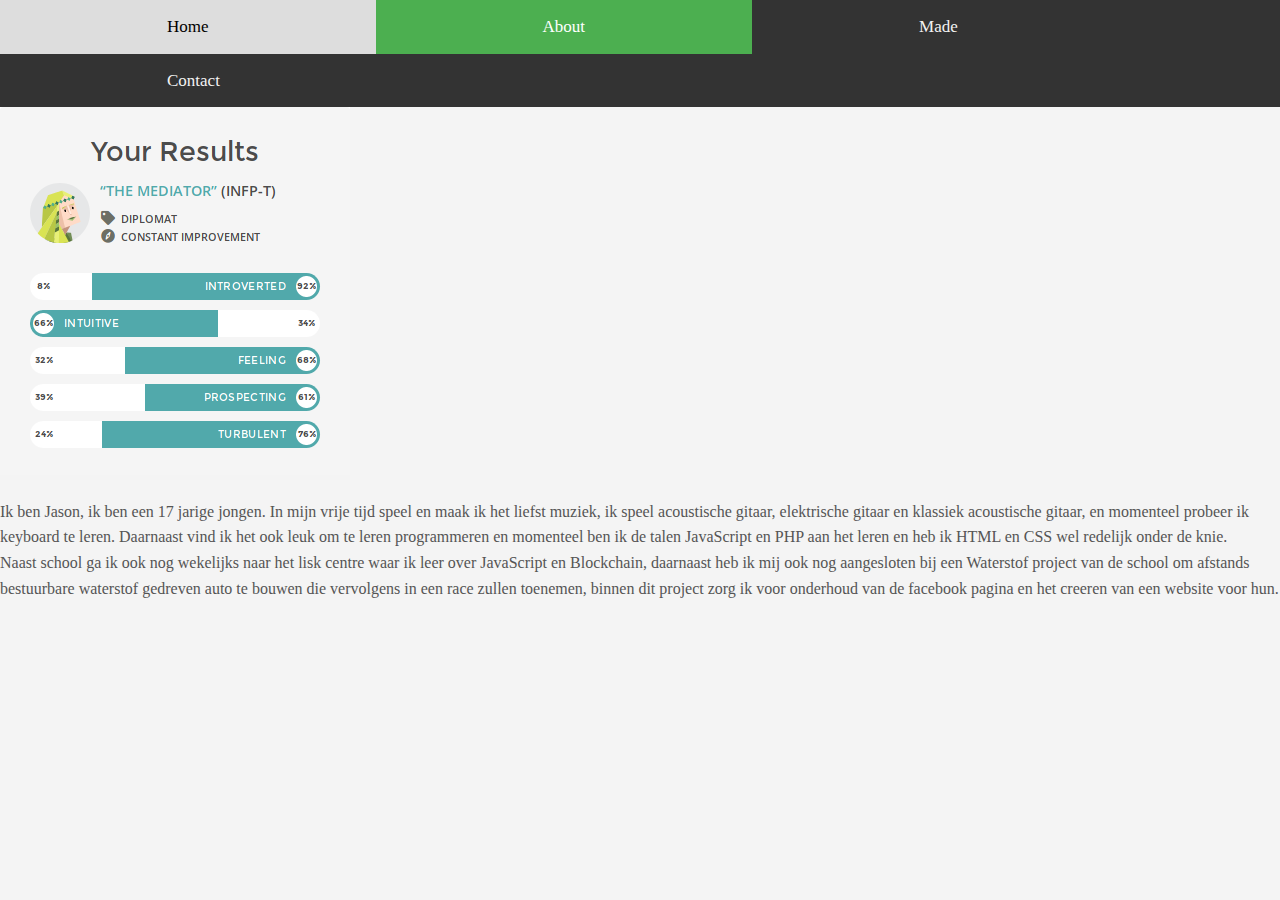
==== about.html @ 439f44f7 "Add files via upload" ====
<!DOCTYPE html>
	<html>
		<head>
			<title>about</title>
			<link rel="stylesheet" type="text/css" href="css/style.css">
			<meta charset="utf-8">
			<meta name="viewport" content="width = device-width, initial-scale=1.0">
		</head>
			<body>

				<div class="container">
				<div class="topnav">
						<a href="index.html">Home</a>
						<a class="active" href= "about.html">About</a>
						<a href= "made.html">Made</a>
						<a href= "#">Contact</a>
				</div>
				</div>

				<img src="images/mediator.jpg">

				<p>
					Ik ben Jason, ik ben een 17 jarige jongen. In mijn vrije tijd 
					speel en maak ik het liefst muziek, ik speel acoustische gitaar, elektrische gitaar en klassiek acoustische gitaar, en momenteel probeer ik keyboard te leren. Daarnaast vind ik het ook leuk om te leren programmeren en momenteel ben ik de talen JavaScript en PHP aan het leren en heb ik HTML en CSS wel redelijk onder de knie. <br>

					Naast school ga ik ook nog wekelijks naar het lisk centre waar ik leer over JavaScript en Blockchain, daarnaast heb ik mij ook nog aangesloten bij een Waterstof project van de school om afstands bestuurbare waterstof gedreven auto te bouwen die vervolgens in een race zullen toenemen, binnen dit project zorg ik voor onderhoud van de facebook pagina en het creeren van een website voor hun.
				</p>

			</body>
	</html>
---- css/style.css ----
body {
	background-color:#F4F4F4;
	color: #555;
	font:15px 20px Arial, Helvetica, sans-serif;
	line-height: 1.6em;
	margin:0px;
}

.container {
	width: 100%;
	margin:auto;
	overflow: hidden;
}

#main-header {
	background-color:coral;
	color: #FFF;
}


#navbar {
	background-color: #333;
	color:#FFF;
}

#navbar ul{
	padding: 0;
	list-style: none;
}

#navbar li{
	display: inline;
}

#navbar a{
	color: #fff;
	text-decoration: none;
	font-size: 18px;
	padding-right: 18px;
}


/* Add a black background color to the top navigation */
.topnav {
  background-color: #333;
  overflow: hidden;
}

/* Style the links inside the navigation bar */
.topnav a {
  position: sticky;
  float: left;
  color: #f2f2f2;
  text-align: center;
  padding: 14px 167px;
  
  text-decoration: none;
  font-size: 17px;
}

/* Change the color of links on hover */
.topnav a:hover {
  background-color: #ddd;
  color: black;
}

/* Add a color to the active/current link */
.topnav a.active {
  background-color: #4CAF50;
  color: white;
}

/*
#showcase {
	background-image: url(' ../images/download.jpg');
	background-position: center;
	min-height:300px;
	min-width: 500px;
	margin-bottom:30px;
	text-align: center;
}

#showcase h1{
	color: #fff;
	font-size: 50px;
	line-height: 1.6em;
	padding-top: 30px;
}
*/

#showcase{
	background-image:url('../images/showcase.jpg');
	background-position:center right;
	min-height:300px;
	margin-bottom:30px;
	text-align: center;
}

#showcase h1{
	color:#fff;
	font-size:50px;
	line-height: 1.6em;
	padding-top:30px;
}


#main {
	float: left;
	width: 70%;
	padding: 0px 30px;
	box-sizing: border-box;
}

#sidebar {
	float: right;
	width: 30%;
	background-color: #333;
	color: #fff;
	padding: 10px;
	box-sizing: border-box;
}

#main-footer {
	background: #333;
	color: #fff;
	text-align: center;
	padding: 20px;
	margin-top: 40px;
}

@media(max-width:600px) {
	#main {
		width: 100%;
		float:none;
	}
}
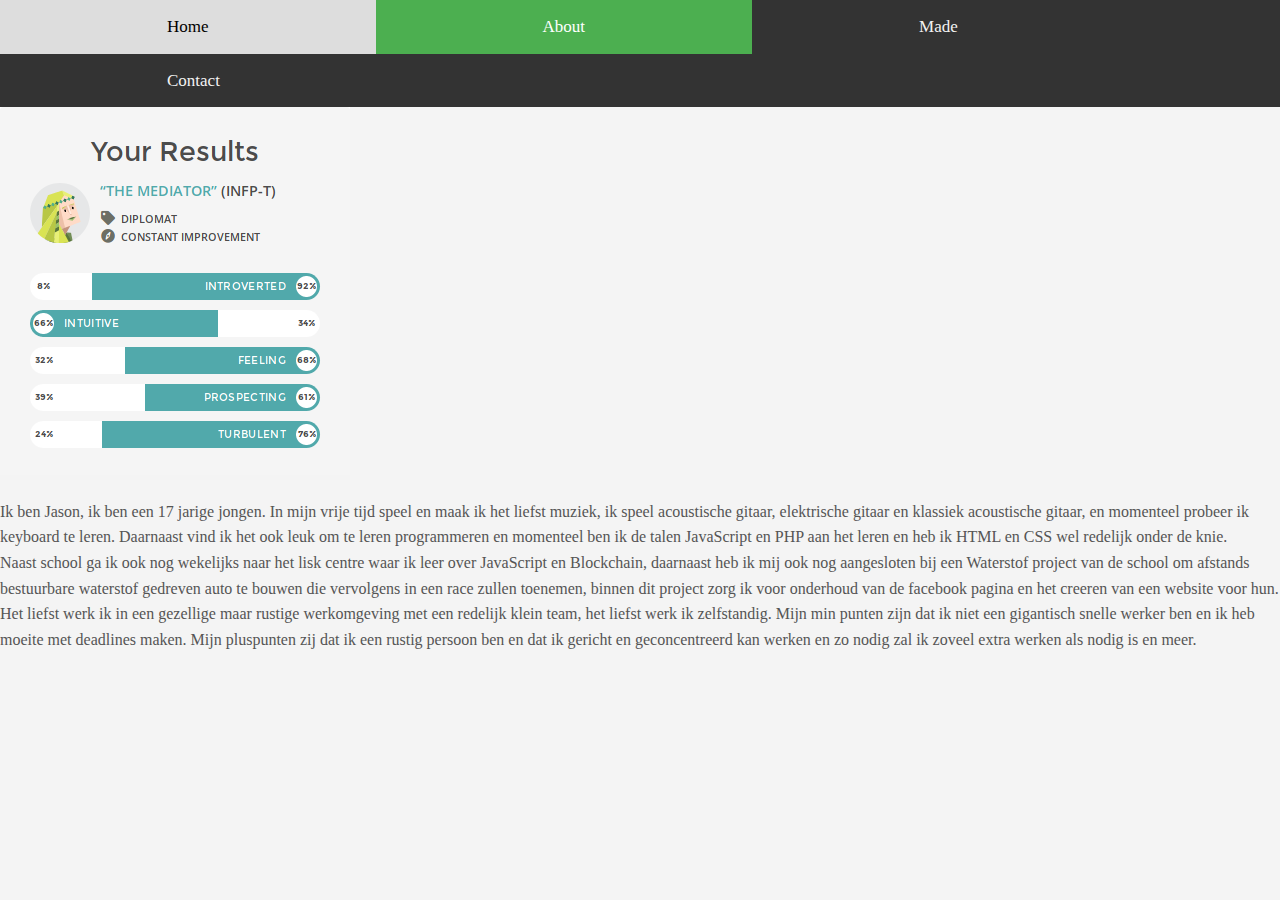
==== commit 20ad6bae: "Add files via upload" ====
--- a/about.html
+++ b/about.html
@@ -13,7 +13,7 @@
 						<a href="index.html">Home</a>
 						<a class="active" href= "about.html">About</a>
 						<a href= "made.html">Made</a>
-						<a href= "#">Contact</a>
+						<a href= "contact.html">Contact</a>
 				</div>
 				</div>
 
@@ -23,7 +23,9 @@
 					Ik ben Jason, ik ben een 17 jarige jongen. In mijn vrije tijd 
 					speel en maak ik het liefst muziek, ik speel acoustische gitaar, elektrische gitaar en klassiek acoustische gitaar, en momenteel probeer ik keyboard te leren. Daarnaast vind ik het ook leuk om te leren programmeren en momenteel ben ik de talen JavaScript en PHP aan het leren en heb ik HTML en CSS wel redelijk onder de knie. <br>
 
-					Naast school ga ik ook nog wekelijks naar het lisk centre waar ik leer over JavaScript en Blockchain, daarnaast heb ik mij ook nog aangesloten bij een Waterstof project van de school om afstands bestuurbare waterstof gedreven auto te bouwen die vervolgens in een race zullen toenemen, binnen dit project zorg ik voor onderhoud van de facebook pagina en het creeren van een website voor hun.
+					Naast school ga ik ook nog wekelijks naar het lisk centre waar ik leer over JavaScript en Blockchain, daarnaast heb ik mij ook nog aangesloten bij een Waterstof project van de school om afstands bestuurbare waterstof gedreven auto te bouwen die vervolgens in een race zullen toenemen, binnen dit project zorg ik voor onderhoud van de facebook pagina en het creeren van een website voor hun. <br>
+
+					Het liefst werk ik in een gezellige maar rustige werkomgeving met een redelijk klein team, het liefst werk ik zelfstandig. Mijn min punten zijn dat ik niet een gigantisch snelle werker ben en ik heb moeite met deadlines maken. Mijn pluspunten zij dat ik een rustig persoon ben en dat ik gericht en geconcentreerd kan werken en zo nodig zal ik zoveel extra werken als nodig is en meer.
 				</p>
 
 			</body>
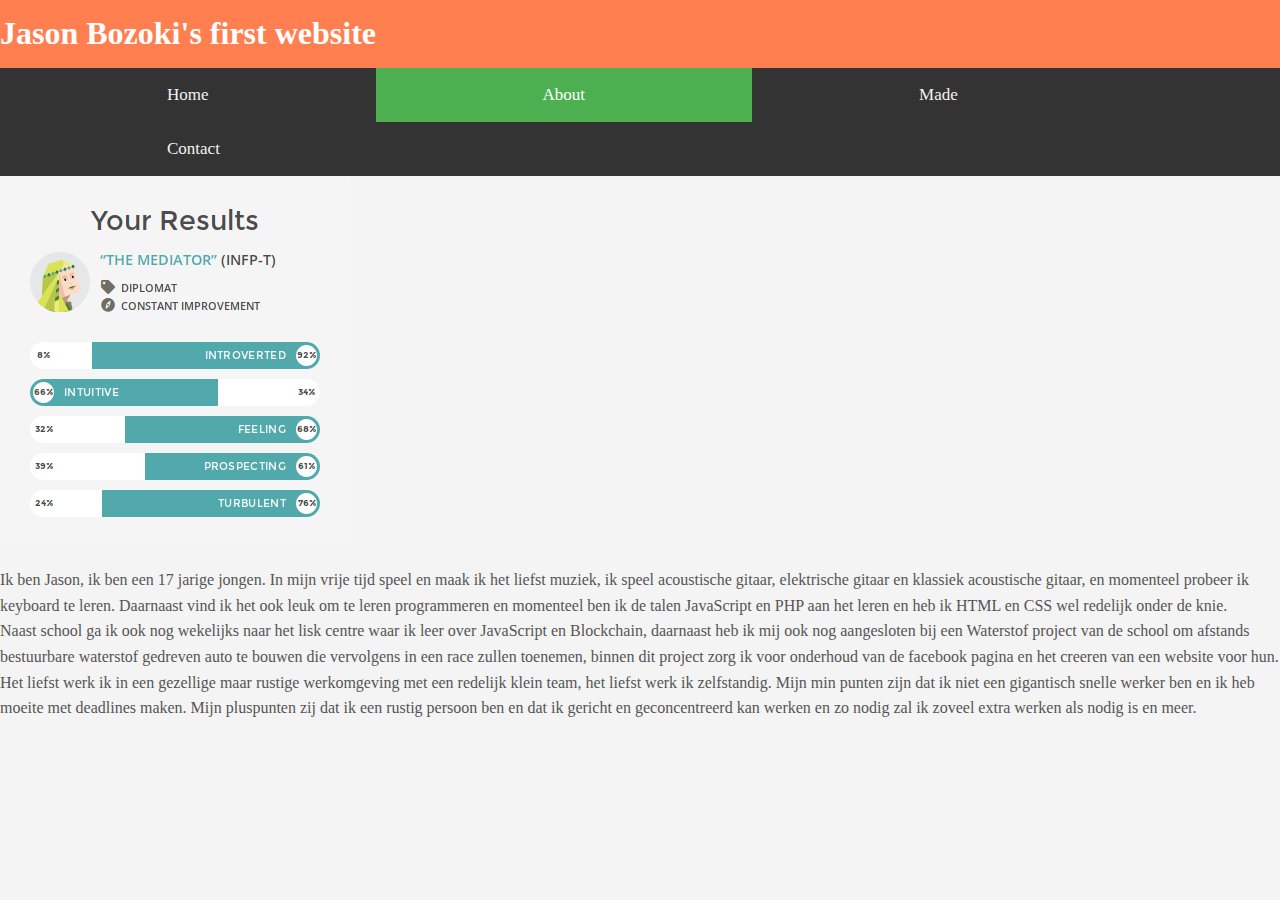
==== commit ab66bea0: "Add files via upload" ====
--- a/about.html
+++ b/about.html
@@ -7,6 +7,12 @@
 			<meta name="viewport" content="width = device-width, initial-scale=1.0">
 		</head>
 			<body>
+
+				<header id="main-header">
+					<div class="container">
+						<h1>Jason Bozoki's first website</h1>
+					</div>
+				</header>
 
 				<div class="container">
 				<div class="topnav">
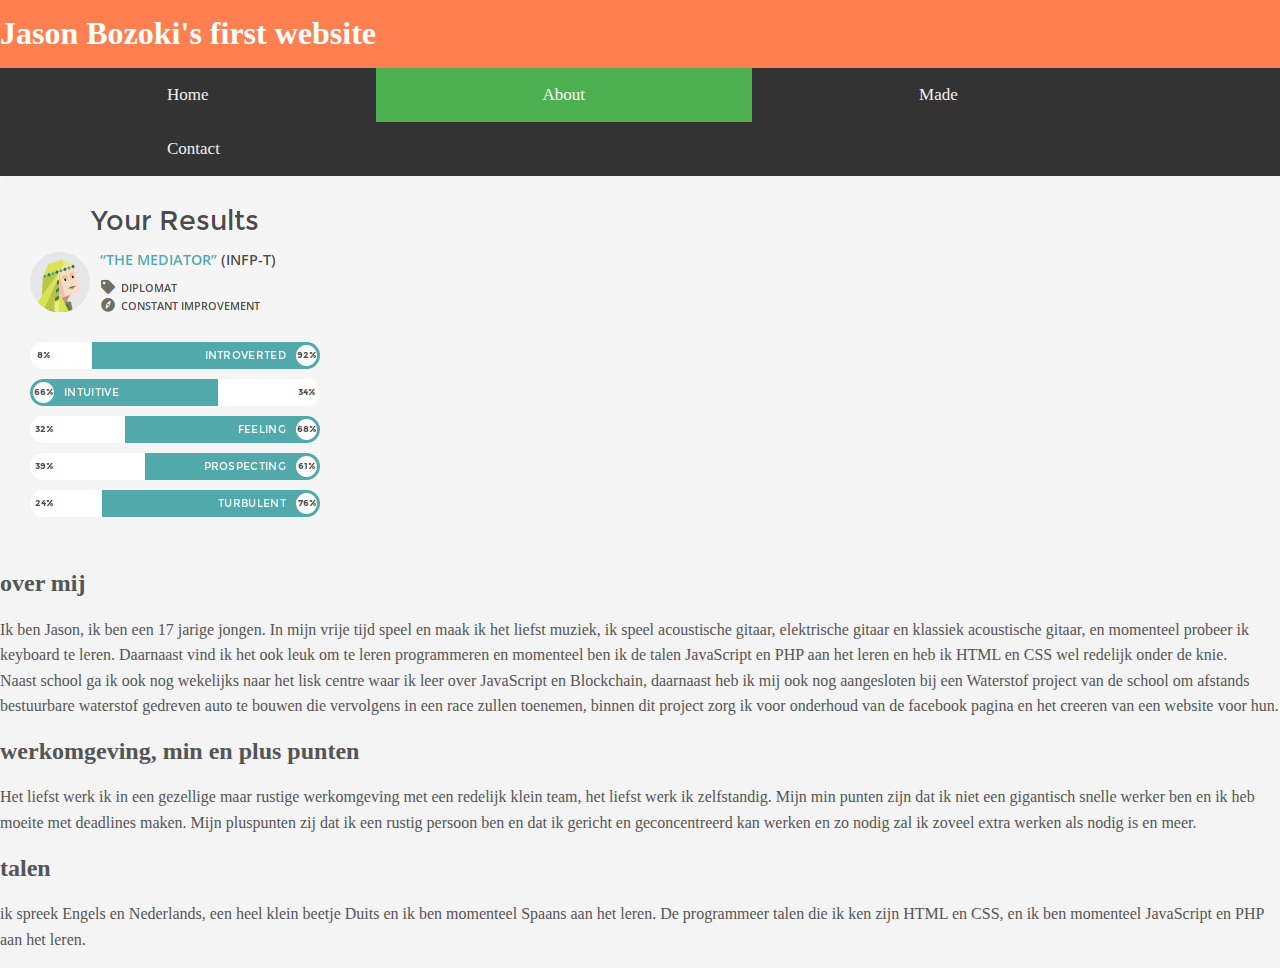
==== commit ced1c697: "Add files via upload" ====
--- a/about.html
+++ b/about.html
@@ -25,13 +25,28 @@
 
 				<img src="images/mediator.jpg">
 
+				<h2>over mij</h2>
+
 				<p>
 					Ik ben Jason, ik ben een 17 jarige jongen. In mijn vrije tijd 
 					speel en maak ik het liefst muziek, ik speel acoustische gitaar, elektrische gitaar en klassiek acoustische gitaar, en momenteel probeer ik keyboard te leren. Daarnaast vind ik het ook leuk om te leren programmeren en momenteel ben ik de talen JavaScript en PHP aan het leren en heb ik HTML en CSS wel redelijk onder de knie. <br>
 
 					Naast school ga ik ook nog wekelijks naar het lisk centre waar ik leer over JavaScript en Blockchain, daarnaast heb ik mij ook nog aangesloten bij een Waterstof project van de school om afstands bestuurbare waterstof gedreven auto te bouwen die vervolgens in een race zullen toenemen, binnen dit project zorg ik voor onderhoud van de facebook pagina en het creeren van een website voor hun. <br>
 
-					Het liefst werk ik in een gezellige maar rustige werkomgeving met een redelijk klein team, het liefst werk ik zelfstandig. Mijn min punten zijn dat ik niet een gigantisch snelle werker ben en ik heb moeite met deadlines maken. Mijn pluspunten zij dat ik een rustig persoon ben en dat ik gericht en geconcentreerd kan werken en zo nodig zal ik zoveel extra werken als nodig is en meer.
+				</p>
+
+					<h2>werkomgeving, min en plus punten</h2>
+
+						<p>
+
+					Het liefst werk ik in een gezellige maar rustige werkomgeving met een redelijk klein team, het liefst werk ik zelfstandig. Mijn min punten zijn dat ik niet een gigantisch snelle werker ben en ik heb moeite met deadlines maken. Mijn pluspunten zij dat ik een rustig persoon ben en dat ik gericht en geconcentreerd kan werken en zo nodig zal ik zoveel extra werken als nodig is en meer.<br>
+
+						</p>
+
+					<h2>talen</h2>
+					<p>
+						ik spreek Engels en Nederlands, een heel klein beetje Duits en ik ben momenteel Spaans aan het leren. De programmeer talen die ik ken zijn HTML en CSS, en ik ben momenteel JavaScript en PHP aan het leren.
+					</p>
 				</p>
 
 			</body>
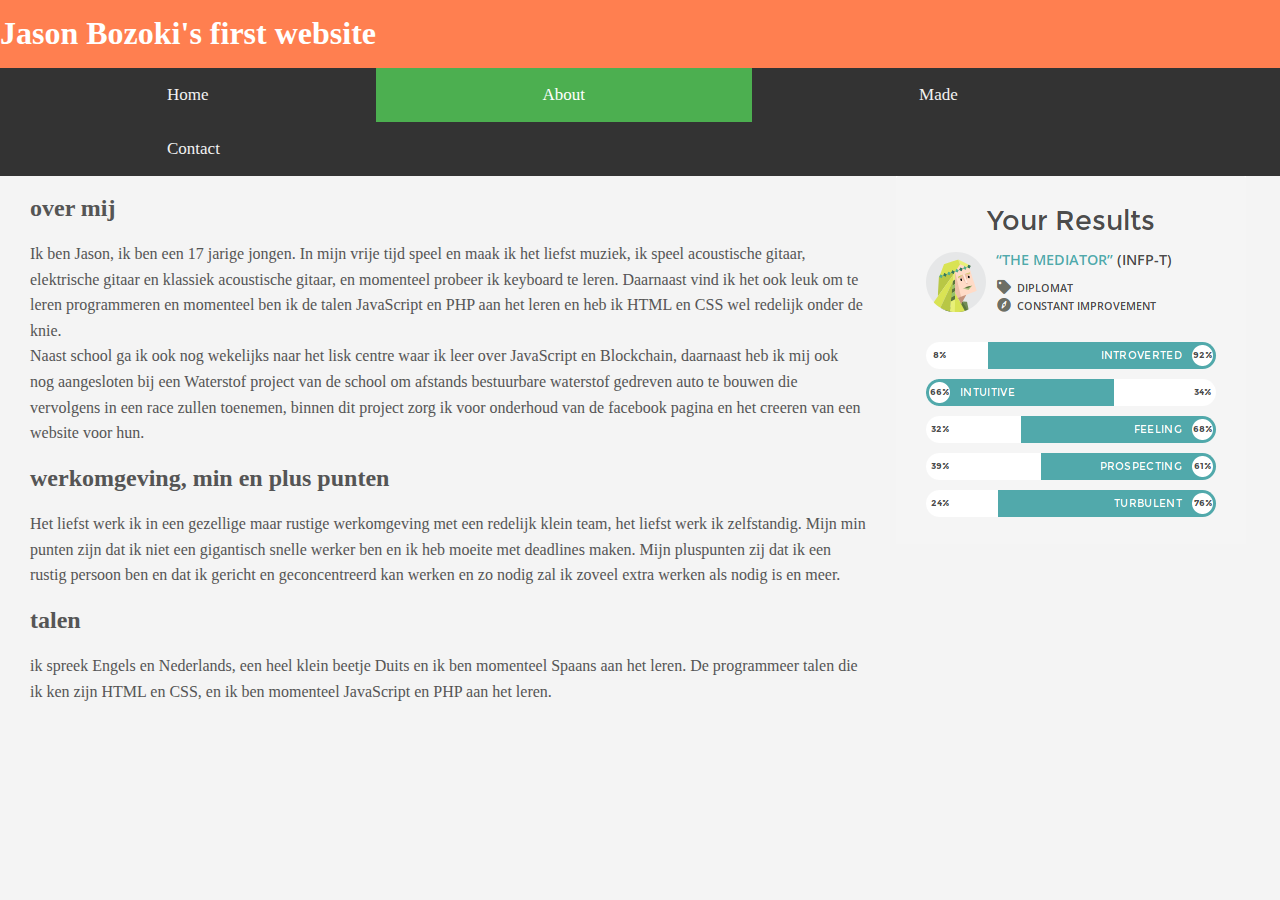
==== commit cd978da2: "Add files via upload" ====
--- a/about.html
+++ b/about.html
@@ -25,6 +25,8 @@
 
 				<img src="images/mediator.jpg">
 
+				<section id="main">
+
 				<h2>over mij</h2>
 
 				<p>
@@ -49,5 +51,7 @@
 					</p>
 				</p>
 
+			</section>
+
 			</body>
 	</html>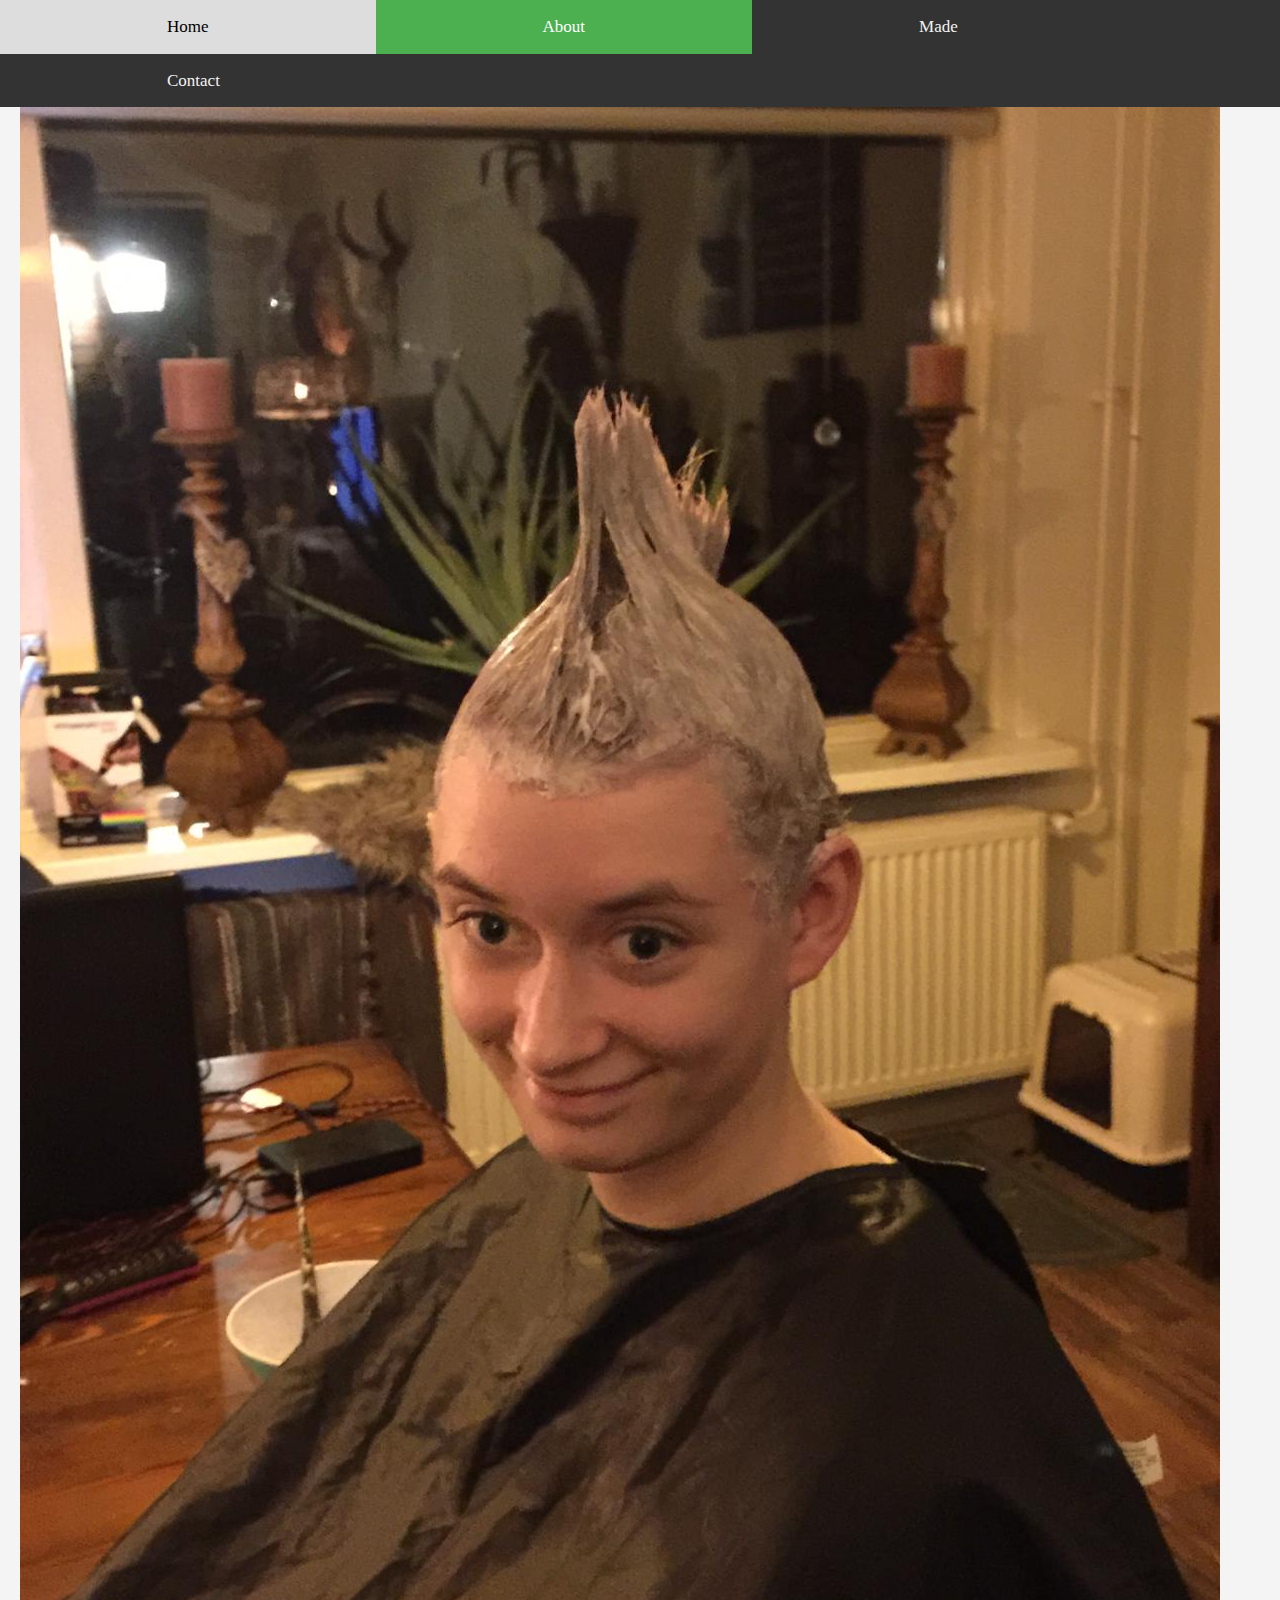
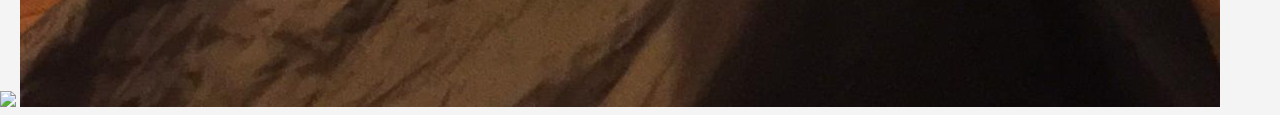
==== commit 2808cfd1: "Add files via upload" ====
--- a/about.html
+++ b/about.html
@@ -2,56 +2,24 @@
 	<html>
 		<head>
 			<title>about</title>
-			<link rel="stylesheet" type="text/css" href="css/style.css">
+			<link rel="stylesheet" type="text/css" href="style.css">
 			<meta charset="utf-8">
 			<meta name="viewport" content="width = device-width, initial-scale=1.0">
 		</head>
 			<body>
 
-				<header id="main-header">
-					<div class="container">
-						<h1>Jason Bozoki's first website</h1>
-					</div>
-				</header>
 
 				<div class="container">
 				<div class="topnav">
 						<a href="index.html">Home</a>
 						<a class="active" href= "about.html">About</a>
-						<a href= "made.html">Made</a>
-						<a href= "contact.html">Contact</a>
+						<a href= "outdex.html">Made</a>
+						<a href= "#">Contact</a>
 				</div>
 				</div>
 
-				<img src="images/mediator.jpg">
-
-				<section id="main">
-
-				<h2>over mij</h2>
-
-				<p>
-					Ik ben Jason, ik ben een 17 jarige jongen. In mijn vrije tijd 
-					speel en maak ik het liefst muziek, ik speel acoustische gitaar, elektrische gitaar en klassiek acoustische gitaar, en momenteel probeer ik keyboard te leren. Daarnaast vind ik het ook leuk om te leren programmeren en momenteel ben ik de talen JavaScript en PHP aan het leren en heb ik HTML en CSS wel redelijk onder de knie. <br>
-
-					Naast school ga ik ook nog wekelijks naar het lisk centre waar ik leer over JavaScript en Blockchain, daarnaast heb ik mij ook nog aangesloten bij een Waterstof project van de school om afstands bestuurbare waterstof gedreven auto te bouwen die vervolgens in een race zullen toenemen, binnen dit project zorg ik voor onderhoud van de facebook pagina en het creeren van een website voor hun. <br>
-
-				</p>
-
-					<h2>werkomgeving, min en plus punten</h2>
-
-						<p>
-
-					Het liefst werk ik in een gezellige maar rustige werkomgeving met een redelijk klein team, het liefst werk ik zelfstandig. Mijn min punten zijn dat ik niet een gigantisch snelle werker ben en ik heb moeite met deadlines maken. Mijn pluspunten zij dat ik een rustig persoon ben en dat ik gericht en geconcentreerd kan werken en zo nodig zal ik zoveel extra werken als nodig is en meer.<br>
-
-						</p>
-
-					<h2>talen</h2>
-					<p>
-						ik spreek Engels en Nederlands, een heel klein beetje Duits en ik ben momenteel Spaans aan het leren. De programmeer talen die ik ken zijn HTML en CSS, en ik ben momenteel JavaScript en PHP aan het leren.
-					</p>
-				</p>
-
-			</section>
+				<img src="mediator.jpg">
+				<img src="J-Bawse.jpg">
 
 			</body>
 	</html>--- a/style.css
+++ b/style.css
@@ -0,0 +1,136 @@
+body {
+	background-color:#F4F4F4;
+	color: #555;
+	font:15px 20px Arial, Helvetica, sans-serif;
+	line-height: 1.6em;
+	margin:0px;
+}
+
+.container {
+	width: 100%;
+	margin:auto;
+	overflow: hidden;
+}
+
+#main-header {
+	background-color:coral;
+	color: #FFF;
+}
+
+
+#navbar {
+	background-color: #333;
+	color:#FFF;
+}
+
+#navbar ul{
+	padding: 0;
+	list-style: none;
+}
+
+#navbar li{
+	display: inline;
+}
+
+#navbar a{
+	color: #fff;
+	text-decoration: none;
+	font-size: 18px;
+	padding-right: 18px;
+}
+
+
+/* Add a black background color to the top navigation */
+.topnav {
+  background-color: #333;
+  overflow: hidden;
+}
+
+/* Style the links inside the navigation bar */
+.topnav a {
+  position: sticky;
+  float: left;
+  color: #f2f2f2;
+  text-align: center;
+  padding: 14px 167px;
+  
+  text-decoration: none;
+  font-size: 17px;
+}
+
+/* Change the color of links on hover */
+.topnav a:hover {
+  background-color: #ddd;
+  color: black;
+}
+
+/* Add a color to the active/current link */
+.topnav a.active {
+  background-color: #4CAF50;
+  color: white;
+}
+
+/*
+#showcase {
+	background-image: url(' ../images/download.jpg');
+	background-position: center;
+	min-height:300px;
+	min-width: 500px;
+	margin-bottom:30px;
+	text-align: center;
+}
+
+#showcase h1{
+	color: #fff;
+	font-size: 50px;
+	line-height: 1.6em;
+	padding-top: 30px;
+}
+*/
+
+#showcase{
+	background-image:url('../images/showcase.jpg');
+	background-position:center right;
+	min-height:300px;
+	margin-bottom:30px;
+	text-align: center;
+}
+
+#showcase h1{
+	color:#fff;
+	font-size:50px;
+	line-height: 1.6em;
+	padding-top:30px;
+}
+
+
+#main {
+	float: left;
+	width: 70%;
+	padding: 0px 30px;
+	box-sizing: border-box;
+}
+
+#sidebar {
+	float: right;
+	width: 30%;
+	background-color: #333;
+	color: #fff;
+	padding: 10px;
+	box-sizing: border-box;
+}
+
+#main-footer {
+	background: #333;
+	color: #fff;
+	text-align: center;
+	padding: 20px;
+	margin-top: 40px;
+}
+
+@media(max-width:600px) {
+	#main {
+		width: 100%;
+		float:none;
+	}
+}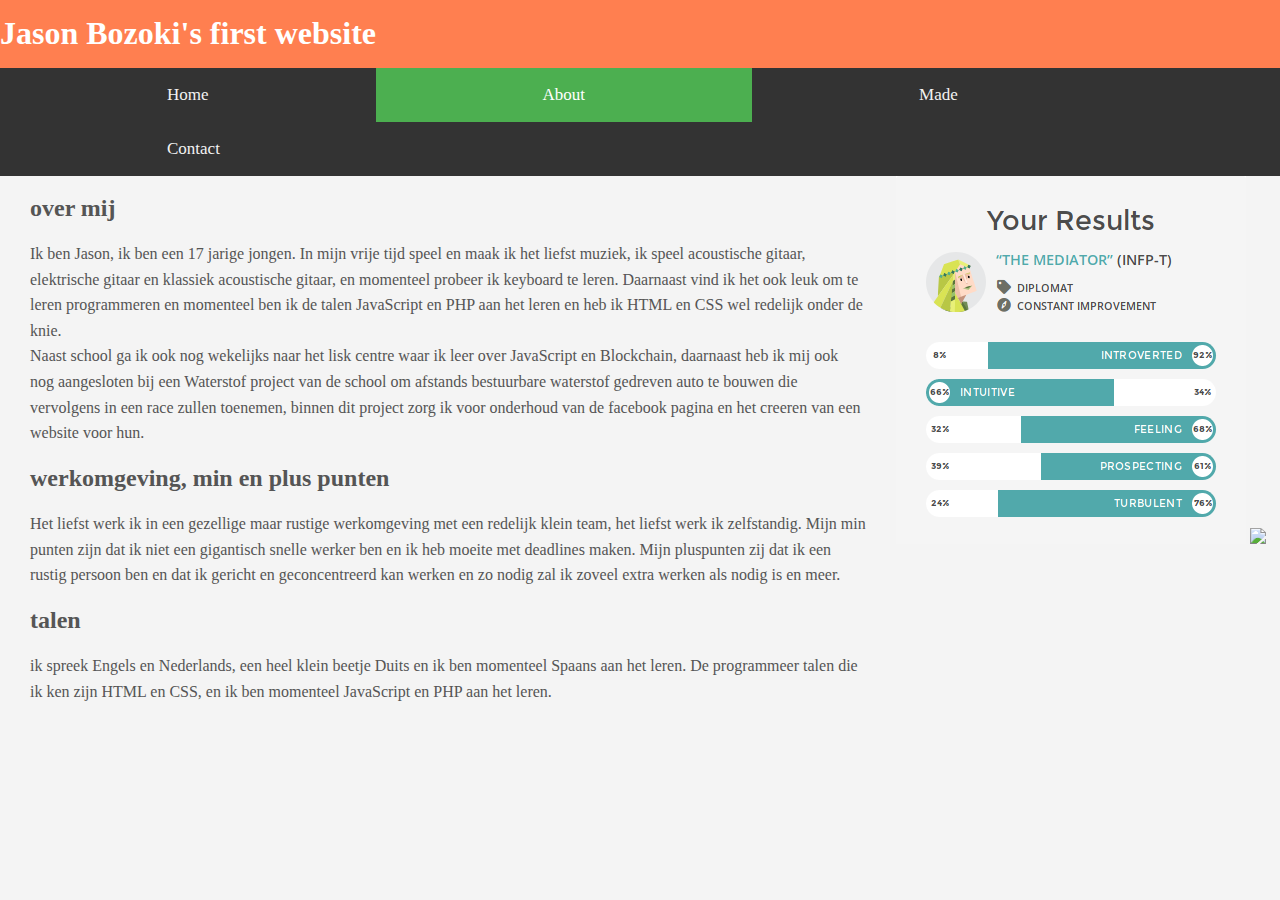
==== commit eb491daf: "Add files via upload" ====
--- a/about.html
+++ b/about.html
@@ -2,24 +2,48 @@
 	<html>
 		<head>
 			<title>about</title>
-			<link rel="stylesheet" type="text/css" href="style.css">
+			<link rel="stylesheet" type="text/css" href="css/style.css">
 			<meta charset="utf-8">
 			<meta name="viewport" content="width = device-width, initial-scale=1.0">
 		</head>
 			<body>
-
-
+				<header id="main-header">
+					<div class="container">
+						<h1>Jason Bozoki's first website</h1>
+					</div>
+				</header>
 				<div class="container">
 				<div class="topnav">
 						<a href="index.html">Home</a>
 						<a class="active" href= "about.html">About</a>
-						<a href= "outdex.html">Made</a>
-						<a href= "#">Contact</a>
+						<a href= "made.html">Made</a>
+						<a href= "contact.html">Contact</a>
 				</div>
 				</div>
 
-				<img src="mediator.jpg">
-				<img src="J-Bawse.jpg">
+				<img src="images/mediator.jpg">
+				<img src="J-bawse.jpg">
+
+				<section id="main">
+
+				<h2>over mij</h2>
+
+				<p>
+					Ik ben Jason, ik ben een 17 jarige jongen. In mijn vrije tijd 
+					speel en maak ik het liefst muziek, ik speel acoustische gitaar, elektrische gitaar en klassiek acoustische gitaar, en momenteel probeer ik keyboard te leren. Daarnaast vind ik het ook leuk om te leren programmeren en momenteel ben ik de talen JavaScript en PHP aan het leren en heb ik HTML en CSS wel redelijk onder de knie. <br>
+					Naast school ga ik ook nog wekelijks naar het lisk centre waar ik leer over JavaScript en Blockchain, daarnaast heb ik mij ook nog aangesloten bij een Waterstof project van de school om afstands bestuurbare waterstof gedreven auto te bouwen die vervolgens in een race zullen toenemen, binnen dit project zorg ik voor onderhoud van de facebook pagina en het creeren van een website voor hun. <br>
+				</p>
+					<h2>werkomgeving, min en plus punten</h2>
+						<p>
+					Het liefst werk ik in een gezellige maar rustige werkomgeving met een redelijk klein team, het liefst werk ik zelfstandig. Mijn min punten zijn dat ik niet een gigantisch snelle werker ben en ik heb moeite met deadlines maken. Mijn pluspunten zij dat ik een rustig persoon ben en dat ik gericht en geconcentreerd kan werken en zo nodig zal ik zoveel extra werken als nodig is en meer.<br>
+						</p>
+					<h2>talen</h2>
+					<p>
+						ik spreek Engels en Nederlands, een heel klein beetje Duits en ik ben momenteel Spaans aan het leren. De programmeer talen die ik ken zijn HTML en CSS, en ik ben momenteel JavaScript en PHP aan het leren.
+					</p>
+				</p>
+
+			</section>
 
 			</body>
-	</html>+	</html> --- a/css/style.css
+++ b/css/style.css
@@ -0,0 +1,136 @@
+body {
+	background-color:#F4F4F4;
+	color: #555;
+	font:15px 20px Arial, Helvetica, sans-serif;
+	line-height: 1.6em;
+	margin:0px;
+}
+
+.container {
+	width: 100%;
+	margin:auto;
+	overflow: hidden;
+}
+
+#main-header {
+	background-color:coral;
+	color: #FFF;
+}
+
+
+#navbar {
+	background-color: #333;
+	color:#FFF;
+}
+
+#navbar ul{
+	padding: 0;
+	list-style: none;
+}
+
+#navbar li{
+	display: inline;
+}
+
+#navbar a{
+	color: #fff;
+	text-decoration: none;
+	font-size: 18px;
+	padding-right: 18px;
+}
+
+
+/* Add a black background color to the top navigation */
+.topnav {
+  background-color: #333;
+  overflow: hidden;
+}
+
+/* Style the links inside the navigation bar */
+.topnav a {
+  position: sticky;
+  float: left;
+  color: #f2f2f2;
+  text-align: center;
+  padding: 14px 167px;
+  
+  text-decoration: none;
+  font-size: 17px;
+}
+
+/* Change the color of links on hover */
+.topnav a:hover {
+  background-color: #ddd;
+  color: black;
+}
+
+/* Add a color to the active/current link */
+.topnav a.active {
+  background-color: #4CAF50;
+  color: white;
+}
+
+/*
+#showcase {
+	background-image: url(' ../images/download.jpg');
+	background-position: center;
+	min-height:300px;
+	min-width: 500px;
+	margin-bottom:30px;
+	text-align: center;
+}
+
+#showcase h1{
+	color: #fff;
+	font-size: 50px;
+	line-height: 1.6em;
+	padding-top: 30px;
+}
+*/
+
+#showcase{
+	background-image:url('../images/showcase.jpg');
+	background-position:center right;
+	min-height:300px;
+	margin-bottom:30px;
+	text-align: center;
+}
+
+#showcase h1{
+	color:#fff;
+	font-size:50px;
+	line-height: 1.6em;
+	padding-top:30px;
+}
+
+
+#main {
+	float: left;
+	width: 70%;
+	padding: 0px 30px;
+	box-sizing: border-box;
+}
+
+#sidebar {
+	float: right;
+	width: 30%;
+	background-color: #333;
+	color: #fff;
+	padding: 10px;
+	box-sizing: border-box;
+}
+
+#main-footer {
+	background: #333;
+	color: #fff;
+	text-align: center;
+	padding: 20px;
+	margin-top: 40px;
+}
+
+@media(max-width:600px) {
+	#main {
+		width: 100%;
+		float:none;
+	}
+}